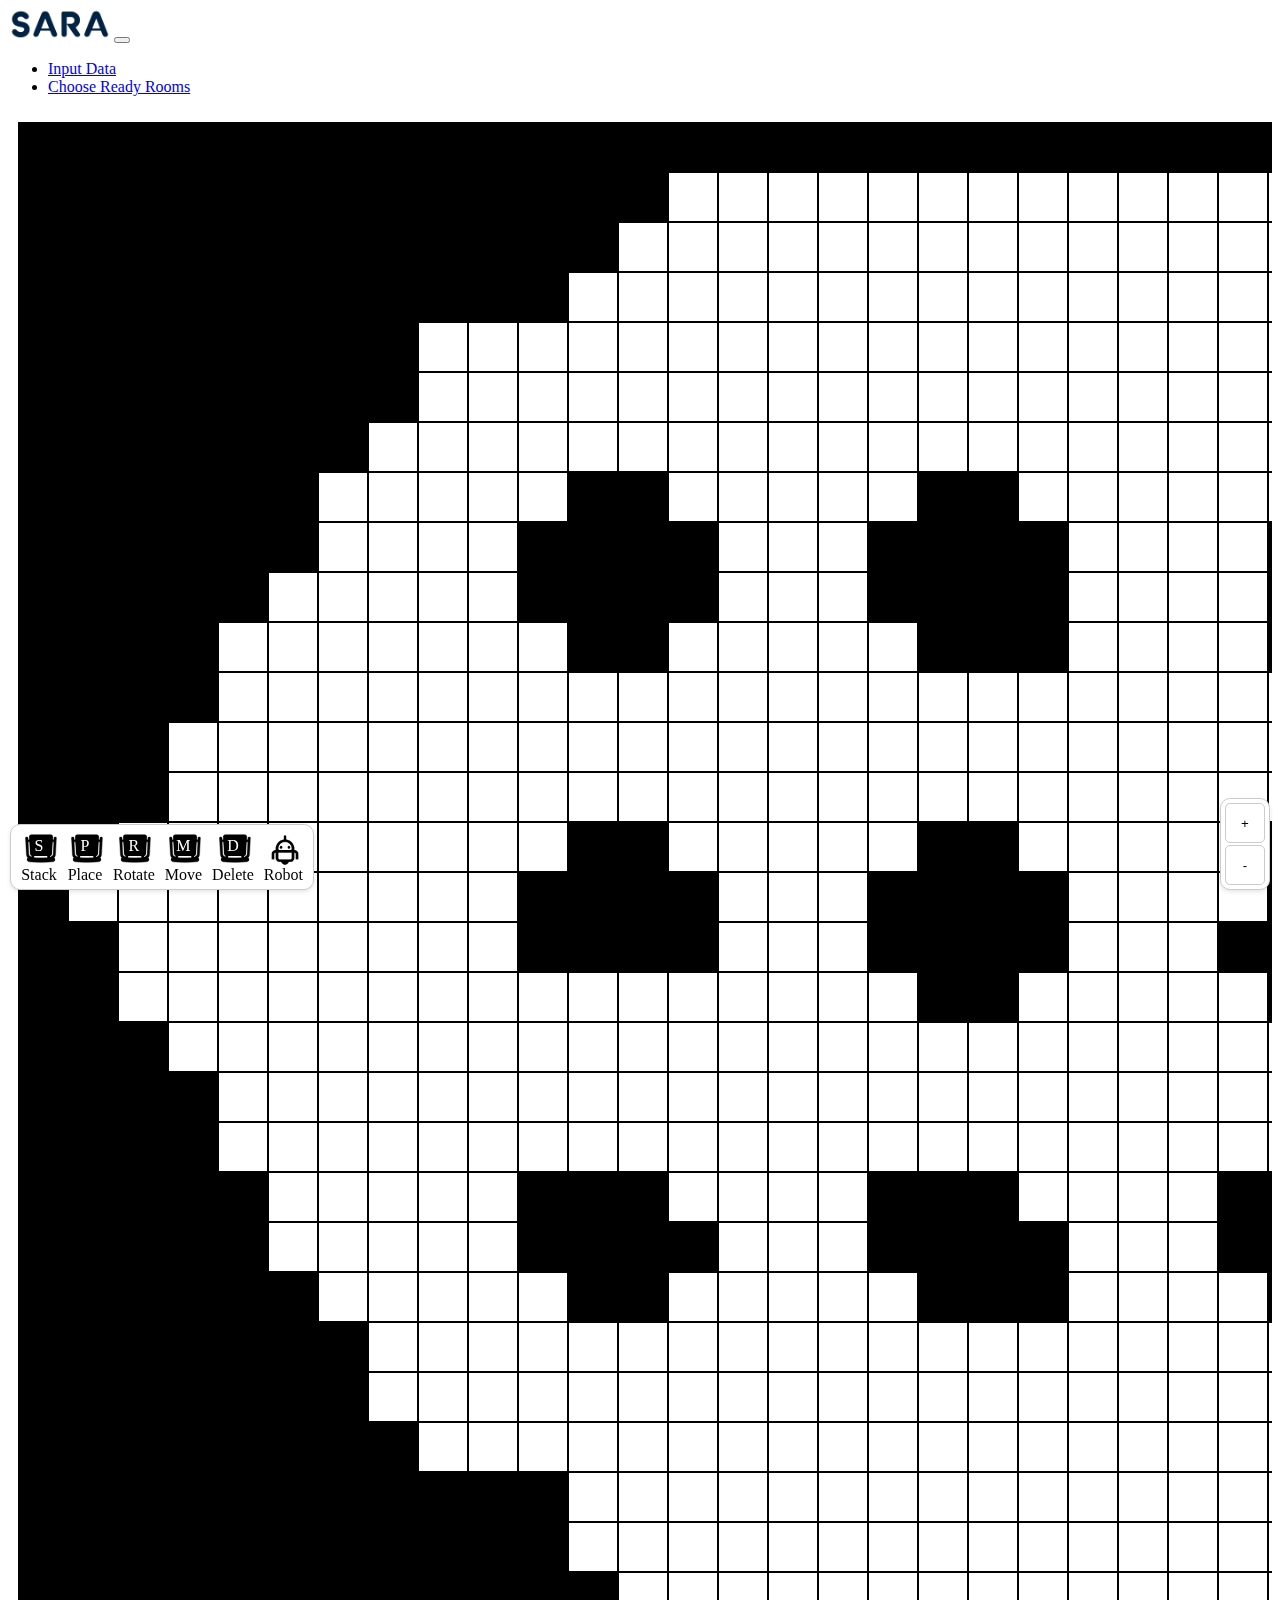
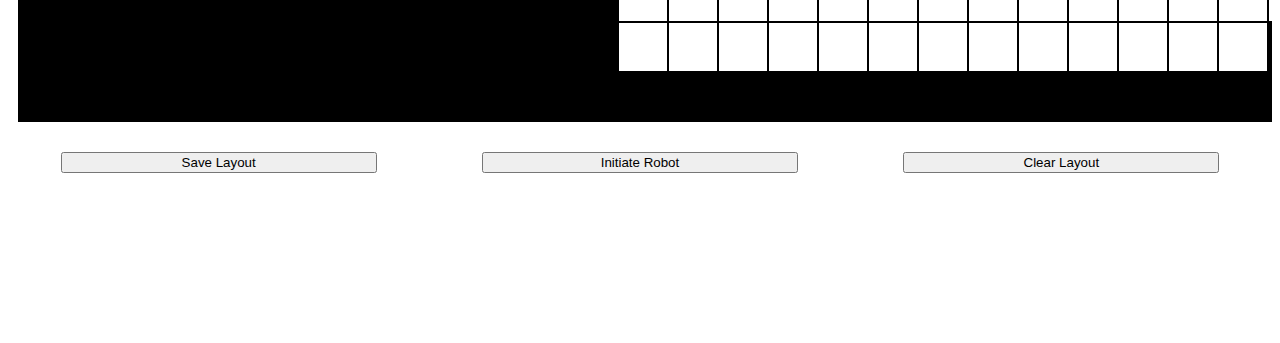
==== App/index.html @ 3e63bf1a "Add files via upload" ====
<!DOCTYPE html>
<html lang="en">
    <head>
        <meta charset="utf-8" />
        <meta name="viewport" content="width=device-width, initial-scale=1" />
        <meta name="color-scheme" content="light only" />
        <title>SARA</title>
        <link
            href="https://cdn.jsdelivr.net/npm/bootstrap@5.3.2/dist/css/bootstrap.min.css"
            rel="stylesheet"
            integrity="sha384-T3c6CoIi6uLrA9TneNEoa7RxnatzjcDSCmG1MXxSR1GAsXEV/Dwwykc2MPK8M2HN"
            crossorigin="anonymous"
        />
        <link rel="stylesheet" href="app.css" />
    </head>
    <body>
        <nav class="navbar navbar-expand-sm bg-info" data-bs-theme="light">
            <div class="container-fluid">
                <img id="logo" src="SARA_logo.png" alt="SARA Logo" />
                <button
                    class="navbar-toggler"
                    type="button"
                    data-bs-toggle="collapse"
                    data-bs-target="#navbarText"
                    aria-controls="navbarText"
                    aria-expanded="false"
                    aria-label="Toggle navigation"
                >
                    <span class="navbar-toggler-icon"></span>
                </button>
                <div class="collapse navbar-collapse" id="navbarText">
                    <ul class="navbar-nav ms-auto mb-2 mb-lg-0">
                        <li class="nav-item">
                            <a class="nav-link" href="input.html">Input Data</a>
                        </li>
                        <li class="nav-item">
                            <a class="nav-link" href="#">Choose Ready Rooms</a>
                        </li>
                    </ul>
                </div>
            </div>
        </nav>

        <div id="legend">
            <div class="mode">
                <div id="stack-logo" class="mode-logo">
                    <img src="chair.png" alt="Chair" class="mode-logo-image" />
                    <span class="mode-logo-text">S</span>
                </div>
                <div class="label">Stack</div>
            </div>

            <div class="mode">
                <div id="place-logo" class="mode-logo">
                    <img src="chair.png" alt="Chair" class="mode-logo-image" />
                    <span class="mode-logo-text">P</span>
                </div>
                <div class="label">Place</div>
            </div>

            <div class="mode">
                <div id="rotate-logo" class="mode-logo">
                    <img src="chair.png" alt="Chair" class="mode-logo-image" />
                    <span class="mode-logo-text">R</span>
                </div>
                <div class="label">Rotate</div>
            </div>

            <div class="mode">
                <div id="move-logo" class="mode-logo">
                    <img src="chair.png" alt="Chair" class="mode-logo-image" />
                    <span class="mode-logo-text">M</span>
                </div>
                <div class="label">Move</div>
            </div>

            <div class="mode">
                <div id="delete-logo" class="mode-logo">
                    <img src="chair.png" alt="Chair" class="mode-logo-image" />
                    <span class="mode-logo-text">D</span>
                </div>
                <div class="label">Delete</div>
            </div>

            <div class="mode">
                <div id="robot-logo" class="mode-logo">
                    <img src="robot.png" alt="Robot" class="mode-logo-image" />
                </div>
                <div class="label">Robot</div>
            </div>
        </div>

        <div class="zoom-controls">
            <button id="zoom-in" class="zoom-button"><span>+</span></button>
            <button id="zoom-out" class="zoom-button"><span>-</span></button>
        </div>

        <div class="grid-container"></div>

        <div id="rotateControlPanel" style="display: none">
            <div id="rotationRangeDegreeDiv">
                <input
                    type="range"
                    id="rotationRange"
                    min="0"
                    max="350"
                    step="10"
                    value="0"
                />
                <span id="rotationDegree">0°</span>
            </div>

            <button id="rotationButton">Set as Default</button>
        </div>

        <div id="send-div">
            <button class="grid-buttons" id="save-layout">
                <span>Save Layout</span>
            </button>
            <button class="grid-buttons" id="send-json">
                <span>Initiate Robot</span>
            </button>
            <button class="grid-buttons" id="clear-layout">
                <span>Clear Layout</span>
            </button>
        </div>

        <!-- <script src="app.js"></script> -->
        <script src="gridModifier.js"></script>
        <script src="zoomHandler.js"></script>
        <script src="utils.js"></script>
        <script src="invalidChairsHandler.js"></script>
        <script src="modeHandler.js"></script>
        <script src="clickHandler.js"></script>
        <script src="gridEventHandler.js"></script>
        <script src="output.js"></script>

        <script
            src="https://cdn.jsdelivr.net/npm/bootstrap@5.3.2/dist/js/bootstrap.bundle.min.js"
            integrity="sha384-C6RzsynM9kWDrMNeT87bh95OGNyZPhcTNXj1NW7RuBCsyN/o0jlpcV8Qyq46cDfL"
            crossorigin="anonymous"
        ></script>
    </body>
</html>
---- App/app.css ----
/* Apply user-select none to all elements to prevent text selection */
* {
    -webkit-user-select: none; /* Safari */
    -moz-user-select: none; /* Firefox */
    -ms-user-select: none; /* IE/Edge */
    user-select: none; /* Standard syntax */
    -webkit-touch-callout: none; /* iOS Safari */
    color-scheme: light only;
}

img {
    pointer-events: none;
}

textarea,
input.text,
input[type="text"],
input[type="button"],
input[type="submit"],
.input-checkbox {
    -webkit-appearance: none;
    border-radius: 0;
}

#logo {
    height: 2em;
}

#input {
    display: flex;
    flex-direction: column;
    align-items: center;
}

#input h2 {
    margin-top: 20px;
}

#dimensions {
    display: flex;
    flex-direction: column;
    gap: 10px;
}

#legend {
    position: fixed;
    bottom: 10px;
    left: 10px;
    display: flex;
    flex-direction: row;
    align-items: center;
    flex-wrap: wrap;
    background-color: white;
    border: 1px solid #ccc;
    border-radius: 10px;
    padding: 5px;
    box-shadow: 0 2px 4px rgba(0, 0, 0, 0.1);
    z-index: 1000;
}

.mode {
    display: flex;
    flex-direction: column;
    align-items: center;
    padding: 0 5px 0 5px;
}

.mode-logo {
    position: relative;
    color: white;
    border: 2px solid transparent; /* Transparent border for inactive state */
    max-height: 2em;
    max-width: 2em;
}

.mode-logo.active-mode {
    border-color: green; /* Green border replaces transparent border in active mode */
    border-radius: 5px;
}

.mode-logo-image {
    max-height: 100%;
    max-width: 100%;
    padding: 0.1em;
}

.mode-logo-text {
    position: absolute;
    top: 45%;
    left: 50%;
    transform: translate(-50%, -50%);
}

.mode-logo-image,
.mode-logo-text {
    display: block;
    margin: 0 auto;
}

.zoom-controls {
    position: fixed;
    bottom: 10px;
    right: 10px;
    display: flex;
    flex-direction: column;
    align-items: center;
    background-color: white;
    border: 1px solid #ccc;
    border-radius: 10px;
    padding: 3px;
    margin: 0px;
    box-shadow: 0 2px 4px rgba(0, 0, 0, 0.1);
    z-index: 1000;
}

.zoom-button {
    background-color: white;
    border: 1px solid #ccc;
    border-radius: 5px;
    padding: 0px;
    margin: 1px;
    width: 40px;
    height: 40px;
    cursor: pointer;
    outline: none;
}

.zoom-button:hover {
    background-color: #ccc;
}

.grid-container {
    display: grid;
    grid-template-columns: repeat(1, 100px);
    padding: 10px;
    overflow-x: auto;
}

.grid-item {
    border: 1px solid black;
    text-align: center;
    aspect-ratio: 1 / 1; /* Ensures items are square */
    overflow: hidden;
}

.black {
    background-color: #000; /* Black grid items */
}

.chair-container-in-grid {
    /* Chair with text in grid */
    position: relative;
    display: flex;
    justify-content: center;
    align-items: center;
    height: 100%;
    width: 100%;
}

.chair-in-grid {
    /* Chair image in grid */
    width: 90%;
    height: 90%;
    object-fit: contain;
    transition: transform 0.1s ease; /* Rotation transition */
    transform-origin: center; /* Centered rotation */
}

.chair-text-in-grid {
    position: absolute;
    top: 50%;
    left: 50%;
    transform: translate(-50%, -50%);
    color: white;
}

.preview-chair-container {
    display: flex;
    justify-content: center;
    align-items: center;
    width: 100%;
    height: 100%;
    pointer-events: none;
}

.preview-chair-in-grid {
    width: 90%;
    height: 90%;
    object-fit: contain;
    opacity: 0.5; /* Make the preview chair faded */
}

.highlighted-red {
    border-color: #b56;
    background-color: rgba(187, 85, 102, 0.7);
}

.highlighted-yellow {
    border-color: #da3;
    background-color: rgba(221, 170, 51, 0.7);
}

.highlighted-blue {
    border-color: #048;
    background-color: rgba(0, 68, 136, 0.7);
}

.robot-in-grid {
    width: 100%;
    height: 100%;
    object-fit: contain;
}

.chair-container-in-grid:hover,
.mode-logo:hover {
    cursor: pointer;
}

#rotateControlPanel {
    position: fixed;
    bottom: 100px;
    left: 50%;
    width: 70%;
    transform: translateX(-50%);
    display: flex;
    flex-direction: column;
    align-items: center;
    background-color: white;
    border: 1px solid #ccc;
    border-radius: 10px;
    padding: 5px;
    box-shadow: 0 2px 4px rgba(0, 0, 0, 0.1);
    z-index: 1000;
}

#rotationRangeDegreeDiv {
    display: flex;
    flex-direction: row;
    justify-content: center;
    width: 100%;
}

#rotationRange {
    width: 70%;
    margin-right: 10px;
}

#rotationButton {
    width: 60%;
}

.grid-buttons {
    width: 25%;
}

#send-div {
    display: flex;
    flex-direction: row;
    justify-content: space-around;
    margin: 20px auto 170px auto;
}

/* For smaller screens */
@media (max-width: 430px) {
    .mode-logo-image {
        font-size: 0.7em;
    }
    .mode-logo-text {
        font-size: 0.9em;
    }
    .label {
        font-size: 0.7em;
    }
    .zoom-button {
        width: 30px;
        height: 30px;
        font-size: 1em;
    }
}
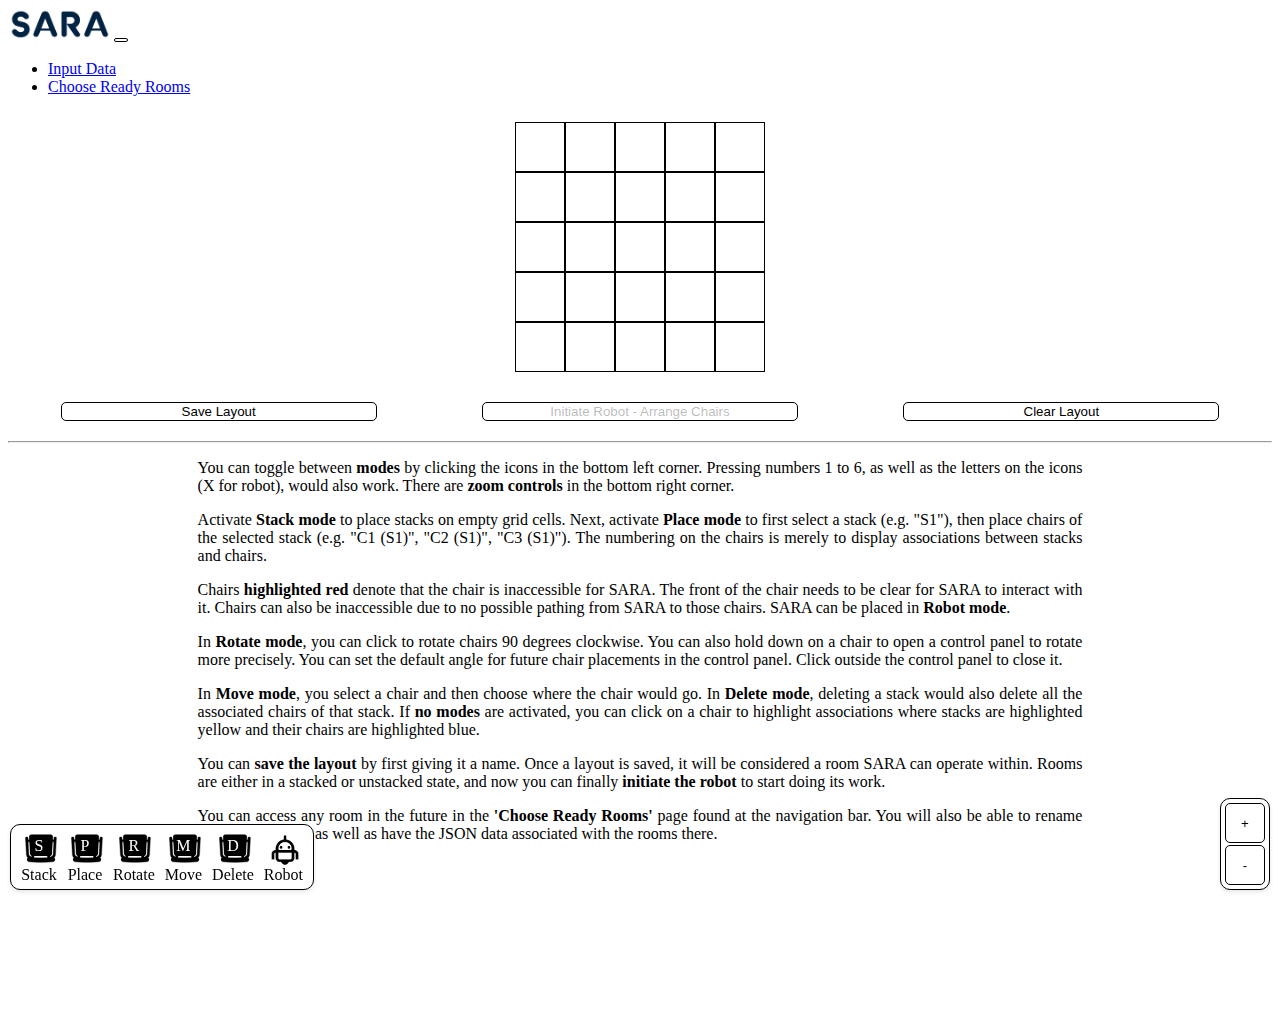
==== commit c999aab9: "Add files via upload" ====
--- a/App/index.html
+++ b/App/index.html
@@ -34,12 +34,20 @@
                             <a class="nav-link" href="input.html">Input Data</a>
                         </li>
                         <li class="nav-item">
-                            <a class="nav-link" href="#">Choose Ready Rooms</a>
+                            <a class="nav-link" href="layouts.html"
+                                >Choose Ready Rooms</a
+                            >
                         </li>
                     </ul>
                 </div>
             </div>
         </nav>
+
+        <h2 id="layoutTitle"></h2>
+
+        <h3 id="roomStateLabel" style="display: none">
+            Current State: <span id="roomStateValue"></span>
+        </h3>
 
         <div id="legend">
             <div class="mode">
@@ -113,20 +121,85 @@
             <button id="rotationButton">Set as Default</button>
         </div>
 
+        <div id="stack-counter" style="display: none">
+            <p>
+                <span id="stack"></span> Remaining Chairs:
+                <span id="remainder"></span>
+            </p>
+        </div>
+
         <div id="send-div">
             <button class="grid-buttons" id="save-layout">
                 <span>Save Layout</span>
             </button>
-            <button class="grid-buttons" id="send-json">
-                <span>Initiate Robot</span>
+            <button class="grid-buttons" id="initiateRobot" disabled>
+                <span>Initiate Robot - Arrange Chairs</span>
             </button>
             <button class="grid-buttons" id="clear-layout">
                 <span>Clear Layout</span>
             </button>
         </div>
 
+        <hr />
+
+        <div id="tutorial">
+            <p>
+                You can toggle between <strong>modes</strong> by clicking the
+                icons in the bottom left corner. Pressing numbers 1 to 6, as
+                well as the letters on the icons (X for robot), would also work.
+                There are <strong>zoom controls</strong> in the bottom right
+                corner.
+            </p>
+            <p>
+                Activate <strong>Stack mode</strong> to place stacks on empty
+                grid cells. Next, activate <strong>Place mode</strong> to first
+                select a stack (e.g. "S1"), then place chairs of the selected
+                stack (e.g. "C1 (S1)", "C2 (S1)", "C3 (S1)"). The numbering on
+                the chairs is merely to display associations between stacks and
+                chairs.
+            </p>
+            <p>
+                Chairs <strong>highlighted red</strong> denote that the chair is
+                inaccessible for SARA. The front of the chair needs to be clear
+                for SARA to interact with it. Chairs can also be inaccessible
+                due to no possible pathing from SARA to those chairs. SARA can
+                be placed in <strong>Robot mode</strong>.
+            </p>
+            <p>
+                In <strong>Rotate mode</strong>, you can click to rotate chairs
+                90 degrees clockwise. You can also hold down on a chair to open
+                a control panel to rotate more precisely. You can set the
+                default angle for future chair placements in the control panel.
+                Click outside the control panel to close it.
+            </p>
+            <p>
+                In <strong>Move mode</strong>, you select a chair and then
+                choose where the chair would go. In
+                <strong>Delete mode</strong>, deleting a stack would also delete
+                all the associated chairs of that stack. If
+                <strong>no modes</strong> are activated, you can click on a
+                chair to highlight associations where stacks are highlighted
+                yellow and their chairs are highlighted blue.
+            </p>
+            <p>
+                You can <strong>save the layout</strong> by first giving it a
+                name. Once a layout is saved, it will be considered a room SARA
+                can operate within. Rooms are either in a stacked or unstacked
+                state, and now you can finally
+                <strong>initiate the robot</strong> to start doing its work.
+            </p>
+            <p>
+                You can access any room in the future in the
+                <strong>'Choose Ready Rooms'</strong> page found at the
+                navigation bar. You will also be able to rename and delete
+                rooms, as well as have the JSON data associated with the rooms
+                there.
+            </p>
+        </div>
+
         <!-- <script src="app.js"></script> -->
         <script src="gridModifier.js"></script>
+        <script src="layoutModifier.js"></script>
         <script src="zoomHandler.js"></script>
         <script src="utils.js"></script>
         <script src="invalidChairsHandler.js"></script>
--- a/App/app.css
+++ b/App/app.css
@@ -32,14 +32,63 @@
     align-items: center;
 }
 
-#input h2 {
-    margin-top: 20px;
-}
-
 #dimensions {
     display: flex;
     flex-direction: column;
     gap: 10px;
+}
+
+#saved-layouts,
+#premade-templates,
+#input-dimensions,
+#input-pgm,
+#input-json {
+    display: flex;
+    flex-direction: column;
+    align-items: center;
+    gap: 5px;
+    width: 75%;
+    padding: 10px;
+    margin: 10px auto;
+    border: 1px solid black;
+    border-radius: 10px;
+}
+
+.layout-item {
+    display: flex;
+    flex-direction: row;
+    justify-content: center;
+    gap: 5px;
+    width: 100%;
+}
+
+textarea {
+    resize: vertical;
+    width: 80%;
+}
+
+.layout-item button {
+    display: flex;
+    flex-direction: column;
+    justify-content: center;
+}
+
+button {
+    background-color: white;
+    border: 1px solid black;
+    border-radius: 5px;
+    cursor: pointer;
+    outline: none;
+}
+
+button:hover {
+    background-color: #ccc;
+}
+
+#layoutTitle,
+#roomStateLabel {
+    text-align: center;
+    margin: 10px;
 }
 
 #legend {
@@ -51,7 +100,7 @@
     align-items: center;
     flex-wrap: wrap;
     background-color: white;
-    border: 1px solid #ccc;
+    border: 1px solid black;
     border-radius: 10px;
     padding: 5px;
     box-shadow: 0 2px 4px rgba(0, 0, 0, 0.1);
@@ -105,7 +154,7 @@
     flex-direction: column;
     align-items: center;
     background-color: white;
-    border: 1px solid #ccc;
+    border: 1px solid black;
     border-radius: 10px;
     padding: 3px;
     margin: 0px;
@@ -114,19 +163,10 @@
 }
 
 .zoom-button {
-    background-color: white;
-    border: 1px solid #ccc;
-    border-radius: 5px;
     padding: 0px;
     margin: 1px;
     width: 40px;
     height: 40px;
-    cursor: pointer;
-    outline: none;
-}
-
-.zoom-button:hover {
-    background-color: #ccc;
 }
 
 .grid-container {
@@ -211,6 +251,13 @@
     object-fit: contain;
 }
 
+.preview-robot-in-grid {
+    width: 100%;
+    height: 100%;
+    object-fit: contain;
+    opacity: 0.5;
+}
+
 .chair-container-in-grid:hover,
 .mode-logo:hover {
     cursor: pointer;
@@ -226,7 +273,7 @@
     flex-direction: column;
     align-items: center;
     background-color: white;
-    border: 1px solid #ccc;
+    border: 1px solid black;
     border-radius: 10px;
     padding: 5px;
     box-shadow: 0 2px 4px rgba(0, 0, 0, 0.1);
@@ -249,6 +296,26 @@
     width: 60%;
 }
 
+#stack-counter {
+    position: fixed;
+    bottom: 100px;
+    left: 50%;
+    transform: translateX(-50%);
+    display: flex;
+    flex-direction: column;
+    align-items: center;
+    background-color: white;
+    border: 1px solid black;
+    border-radius: 10px;
+    padding: 5px;
+    box-shadow: 0 2px 4px rgba(0, 0, 0, 0.1);
+    z-index: 1000;
+}
+
+#stack-counter p {
+    margin: 0;
+}
+
 .grid-buttons {
     width: 25%;
 }
@@ -257,7 +324,17 @@
     display: flex;
     flex-direction: row;
     justify-content: space-around;
-    margin: 20px auto 170px auto;
+    margin: 20px auto 20px auto;
+}
+
+#tutorial {
+    text-align: justify;
+    width: 70%;
+    margin: auto auto 170px auto;
+}
+
+#tutorial p {
+    margin-bottom: 10px;
 }
 
 /* For smaller screens */
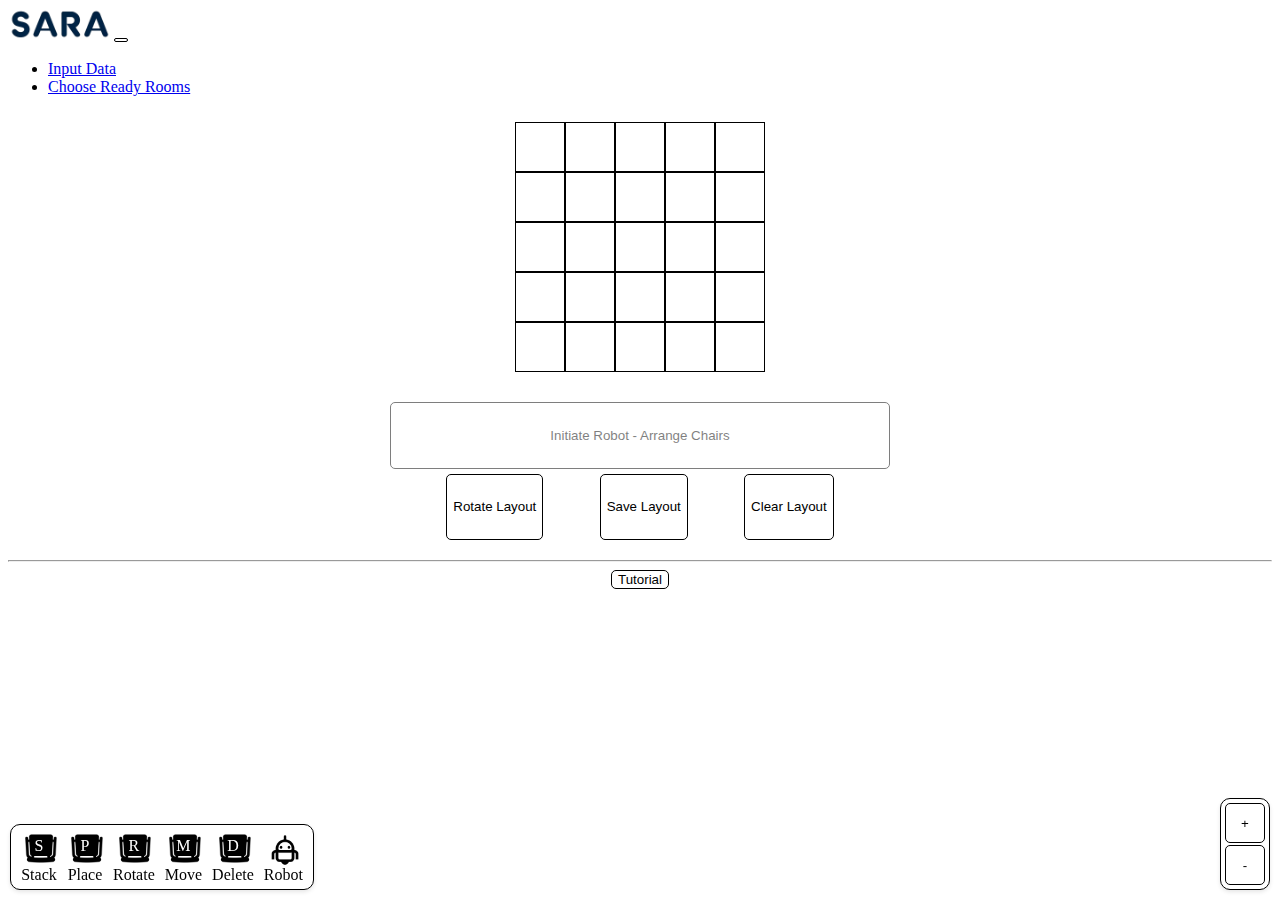
==== commit 172eb893: "Add files via upload" ====
--- a/App/index.html
+++ b/App/index.html
@@ -128,73 +128,52 @@
             </p>
         </div>
 
-        <div id="send-div">
-            <button class="grid-buttons" id="save-layout">
-                <span>Save Layout</span>
+        <div id="moveControls" class="hidden">
+            <button id="moveUp">Up</button>
+            <button id="moveLeft">Left</button>
+            <button id="toggleSelectMode">Switch to Multi-Select</button>
+            <button id="moveRight">Right</button>
+            <button id="moveDown">Down</button>
+        </div>
+
+        <div id="buttons-div">
+            <button class="grid-buttons grey-out" id="initiateRobot">
+                Initiate Robot - Arrange Chairs
             </button>
-            <button class="grid-buttons" id="initiateRobot" disabled>
-                <span>Initiate Robot - Arrange Chairs</span>
-            </button>
-            <button class="grid-buttons" id="clear-layout">
-                <span>Clear Layout</span>
-            </button>
+            <div id="grid-buttons-div">
+                <button class="grid-buttons" id="rotate-layout">
+                    Rotate Layout
+                </button>
+                <button class="grid-buttons" id="save-layout">
+                    Save Layout
+                </button>
+                <button class="grid-buttons" id="clear-layout">
+                    Clear Layout
+                </button>
+            </div>
         </div>
 
         <hr />
 
         <div id="tutorial">
-            <p>
-                You can toggle between <strong>modes</strong> by clicking the
-                icons in the bottom left corner. Pressing numbers 1 to 6, as
-                well as the letters on the icons (X for robot), would also work.
-                There are <strong>zoom controls</strong> in the bottom right
-                corner.
-            </p>
-            <p>
-                Activate <strong>Stack mode</strong> to place stacks on empty
-                grid cells. Next, activate <strong>Place mode</strong> to first
-                select a stack (e.g. "S1"), then place chairs of the selected
-                stack (e.g. "C1 (S1)", "C2 (S1)", "C3 (S1)"). The numbering on
-                the chairs is merely to display associations between stacks and
-                chairs.
-            </p>
-            <p>
-                Chairs <strong>highlighted red</strong> denote that the chair is
-                inaccessible for SARA. The front of the chair needs to be clear
-                for SARA to interact with it. Chairs can also be inaccessible
-                due to no possible pathing from SARA to those chairs. SARA can
-                be placed in <strong>Robot mode</strong>.
-            </p>
-            <p>
-                In <strong>Rotate mode</strong>, you can click to rotate chairs
-                90 degrees clockwise. You can also hold down on a chair to open
-                a control panel to rotate more precisely. You can set the
-                default angle for future chair placements in the control panel.
-                Click outside the control panel to close it.
-            </p>
-            <p>
-                In <strong>Move mode</strong>, you select a chair and then
-                choose where the chair would go. In
-                <strong>Delete mode</strong>, deleting a stack would also delete
-                all the associated chairs of that stack. If
-                <strong>no modes</strong> are activated, you can click on a
-                chair to highlight associations where stacks are highlighted
-                yellow and their chairs are highlighted blue.
-            </p>
-            <p>
-                You can <strong>save the layout</strong> by first giving it a
-                name. Once a layout is saved, it will be considered a room SARA
-                can operate within. Rooms are either in a stacked or unstacked
-                state, and now you can finally
-                <strong>initiate the robot</strong> to start doing its work.
-            </p>
-            <p>
-                You can access any room in the future in the
-                <strong>'Choose Ready Rooms'</strong> page found at the
-                navigation bar. You will also be able to rename and delete
-                rooms, as well as have the JSON data associated with the rooms
-                there.
-            </p>
+            <button id="openTutorial">Tutorial</button>
+        </div>
+
+        <div id="tutorialOverlay" class="tutorial-overlay hidden">
+            <div class="tutorial-content">
+                <div class="tutorial-header">
+                    <span id="tutorialTitle">Tutorial</span>
+                    <button id="closeTutorial">X</button>
+                </div>
+                <div class="tutorial-main-content">
+                    <div id="tutorialText"></div>
+                    <div id="tutorialImages"></div>
+                </div>
+                <!-- Horizontal rule to separate content from navigation -->
+                <div class="tutorial-navigation" id="tutorialNavigation">
+                    <!-- Number buttons will be inserted here -->
+                </div>
+            </div>
         </div>
 
         <!-- <script src="app.js"></script> -->
@@ -207,6 +186,7 @@
         <script src="clickHandler.js"></script>
         <script src="gridEventHandler.js"></script>
         <script src="output.js"></script>
+        <script src="tutorial.js"></script>
 
         <script
             src="https://cdn.jsdelivr.net/npm/bootstrap@5.3.2/dist/js/bootstrap.bundle.min.js"
--- a/App/app.css
+++ b/App/app.css
@@ -32,10 +32,21 @@
     align-items: center;
 }
 
+#fileInput {
+    width: 100%;
+    max-width: 250px;
+}
+
 #dimensions {
     display: flex;
     flex-direction: column;
     gap: 10px;
+}
+
+#premade-templates div {
+    display: flex;
+    flex-direction: column;
+    align-items: center;
 }
 
 #saved-layouts,
@@ -47,11 +58,12 @@
     flex-direction: column;
     align-items: center;
     gap: 5px;
-    width: 75%;
     padding: 10px;
     margin: 10px auto;
     border: 1px solid black;
     border-radius: 10px;
+    width: 90%;
+    max-width: 500px;
 }
 
 .layout-item {
@@ -77,6 +89,7 @@
     background-color: white;
     border: 1px solid black;
     border-radius: 5px;
+    color: black;
     cursor: pointer;
     outline: none;
 }
@@ -89,6 +102,11 @@
 #roomStateLabel {
     text-align: center;
     margin: 10px;
+}
+
+.grey-out {
+    /* color: #1010104d; */
+    opacity: 0.5;
 }
 
 #legend {
@@ -267,7 +285,8 @@
     position: fixed;
     bottom: 100px;
     left: 50%;
-    width: 70%;
+    width: 90%;
+    max-width: 300px;
     transform: translateX(-50%);
     display: flex;
     flex-direction: column;
@@ -310,31 +329,170 @@
     padding: 5px;
     box-shadow: 0 2px 4px rgba(0, 0, 0, 0.1);
     z-index: 1000;
+    padding: 10px;
 }
 
 #stack-counter p {
     margin: 0;
 }
 
+#initiateRobot {
+    width: 90%;
+    max-width: 500px;
+}
+
+#buttons-div {
+    display: flex;
+    flex-direction: column;
+    gap: 5px;
+    align-items: center;
+    margin: 20px;
+}
+
 .grid-buttons {
-    width: 25%;
-}
-
-#send-div {
+    min-height: 5em;
+}
+
+#grid-buttons-div {
     display: flex;
     flex-direction: row;
-    justify-content: space-around;
-    margin: 20px auto 20px auto;
+    justify-content: space-evenly;
+    width: 90%;
+    max-width: 500px;
 }
 
 #tutorial {
-    text-align: justify;
-    width: 70%;
-    margin: auto auto 170px auto;
-}
-
-#tutorial p {
-    margin-bottom: 10px;
+    width: 100%;
+    margin: auto auto 200px auto;
+    text-align: center;
+}
+
+.tutorial-overlay {
+    position: fixed;
+    top: 0;
+    left: 0;
+    width: 100%;
+    height: 100%;
+    background: rgba(0, 0, 0, 0.8);
+    display: flex;
+    justify-content: center;
+    align-items: center;
+    z-index: 1000;
+}
+
+#tutorialImage {
+    max-width: 100%;
+    margin: 20px 0;
+}
+
+#tutorialImages {
+    text-align: center;
+    display: flex;
+    flex-direction: row;
+    flex-wrap: wrap;
+    justify-content: space-evenly;
+    max-width: 1000px;
+    margin: auto;
+}
+
+#tutorialText {
+    max-width: 500px;
+    width: 100%;
+    margin: auto;
+}
+
+.tutorial-image {
+    max-width: 100%; /* Ensure images do not exceed the content width */
+    border: 1px solid black;
+    border-radius: 10px;
+    box-shadow: 0 2px 4px rgba(0, 0, 0, 0.1);
+    margin: 5px auto;
+    max-height: 60vh;
+}
+
+.tutorial-overlay {
+    /* Other styles remain unchanged */
+    display: flex;
+    flex-direction: column; /* Stack content vertically */
+    justify-content: center;
+}
+
+.tutorial-content {
+    background: white;
+    padding: 10px 20px;
+    border-radius: 10px;
+    width: 90%; /* Fixed width */
+    height: 90%; /* Fixed height */
+    overflow-y: auto;
+    text-align: center;
+    display: flex;
+    flex-direction: column;
+    justify-content: space-between; /* Ensure space between content and navigation */
+}
+
+.tutorial-header {
+    display: flex;
+    justify-content: center; /* Center children */
+    align-items: center;
+    position: relative; /* Needed for absolute positioning of the close button */
+    width: 100%;
+}
+
+#tutorialTitle {
+    text-align: center;
+    font-size: 1.5em; /* Adjust font size as needed */
+}
+
+#closeTutorial {
+    position: absolute; /* Position the button absolutely within the header */
+    right: 20px; /* Adjust based on your layout */
+    top: 50%;
+    transform: translateY(-50%); /* Center the button vertically */
+    cursor: pointer;
+}
+
+.tutorial-main-content {
+    overflow-y: auto;
+    flex-grow: 1; /* Allow this section to take up available space */
+    -ms-overflow-style: none; /* IE and Edge */
+    scrollbar-width: none; /* Firefox */
+}
+
+.tutorial-main-content::-webkit-scrollbar {
+    display: none; /* Hide scrollbar for Chrome, Safari and Opera */
+}
+
+.tutorial-navigation {
+    display: flex;
+    justify-content: center;
+    flex-shrink: 1;
+}
+
+.tutorial-nav-button {
+    flex: 1; /* Equal width for all buttons */
+    max-width: 30px;
+    white-space: nowrap; /* Prevent text breaking */
+    margin: 5px;
+    padding: 5px 10px;
+    cursor: pointer;
+    background-color: #f0f0f0;
+    border: 1px solid #ddd;
+    border-radius: 5px;
+    text-align: center;
+    line-height: 30px;
+    display: flex;
+    justify-content: center;
+    align-items: center;
+}
+
+.tutorial-nav-button.active {
+    border-color: #048;
+    background-color: rgba(0, 68, 136, 0.7);
+    color: white;
+}
+
+.hidden {
+    display: none;
 }
 
 /* For smaller screens */
@@ -354,3 +512,49 @@
         font-size: 1em;
     }
 }
+
+#moveControls.show {
+    display: grid;
+    position: fixed;
+    bottom: 90px;
+    left: 50%;
+    margin: auto;
+    width: 90%;
+    max-width: 300px;
+    transform: translateX(-50%);
+    justify-content: center;
+    justify-items: center;
+    align-items: center;
+    gap: 5px; /* Minimal gap for visual separation */
+    z-index: 1000;
+    background-color: white;
+    border: 1px solid black;
+    border-radius: 10px;
+    padding: 5px;
+    box-shadow: 0 2px 4px rgba(0, 0, 0, 0.1);
+}
+
+#toggleSelectMode {
+    grid-column: 2 / 3;
+    grid-row: 2 / 3;
+}
+
+#moveUp {
+    grid-column: 2 / 3;
+    grid-row: 1 / 2;
+}
+
+#moveLeft {
+    grid-column: 1 / 2;
+    grid-row: 2 / 3;
+}
+
+#moveRight {
+    grid-column: 3 / 4;
+    grid-row: 2 / 3;
+}
+
+#moveDown {
+    grid-column: 2 / 3;
+    grid-row: 3 / 4;
+}
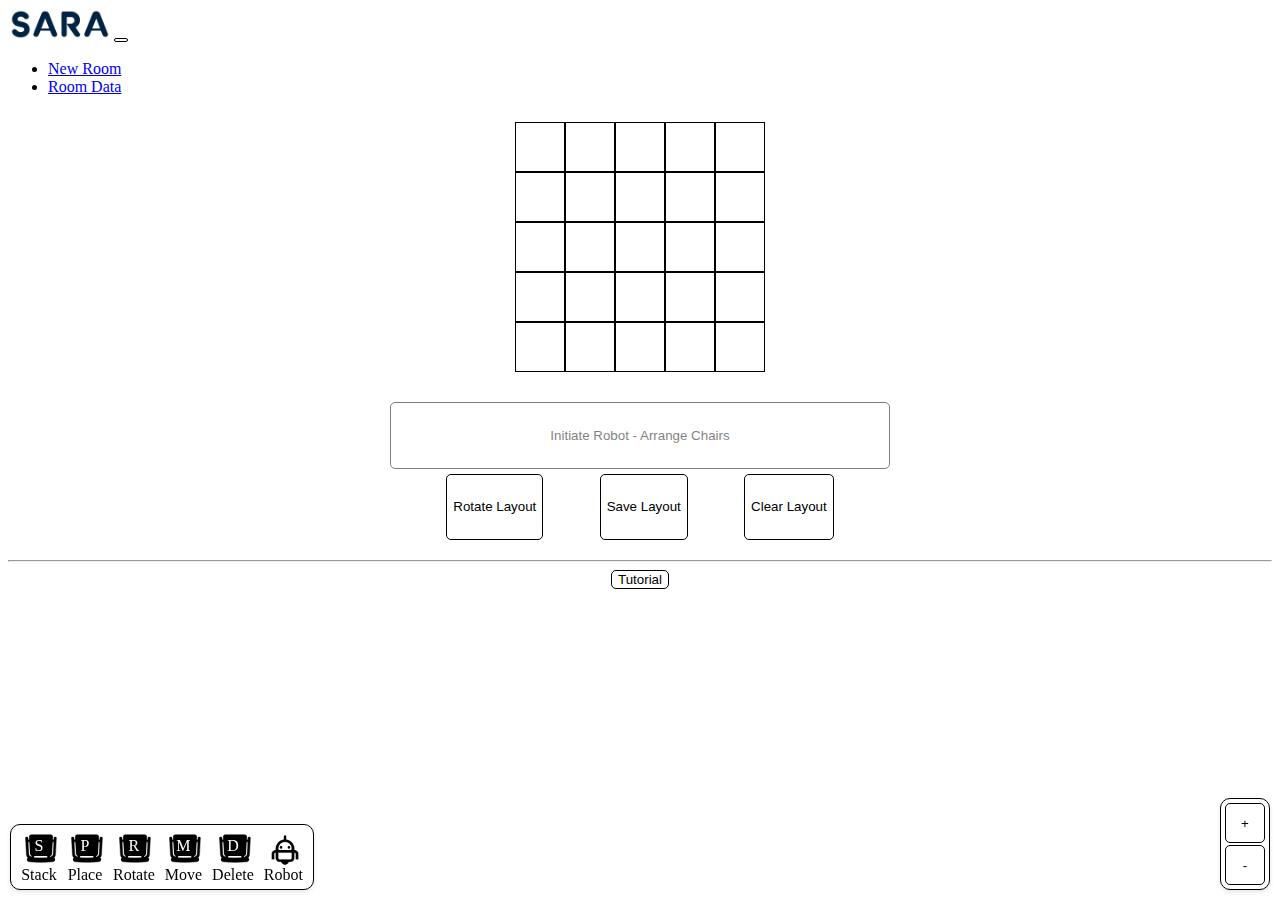
==== commit 873b0e0d: "Add files via upload" ====
--- a/App/index.html
+++ b/App/index.html
@@ -16,7 +16,9 @@
     <body>
         <nav class="navbar navbar-expand-sm bg-info" data-bs-theme="light">
             <div class="container-fluid">
-                <img id="logo" src="SARA_logo.png" alt="SARA Logo" />
+                <a href="index.html"
+                    ><img id="logo" src="SARA_logo.png" alt="SARA Logo"
+                /></a>
                 <button
                     class="navbar-toggler"
                     type="button"
@@ -31,11 +33,11 @@
                 <div class="collapse navbar-collapse" id="navbarText">
                     <ul class="navbar-nav ms-auto mb-2 mb-lg-0">
                         <li class="nav-item">
-                            <a class="nav-link" href="input.html">Input Data</a>
+                            <a class="nav-link" href="input.html">New Room</a>
                         </li>
                         <li class="nav-item">
                             <a class="nav-link" href="layouts.html"
-                                >Choose Ready Rooms</a
+                                >Room Data</a
                             >
                         </li>
                     </ul>
@@ -102,6 +104,8 @@
             <button id="zoom-in" class="zoom-button"><span>+</span></button>
             <button id="zoom-out" class="zoom-button"><span>-</span></button>
         </div>
+
+        <h2 id="loading-text">Loading...</h2>
 
         <div class="grid-container"></div>
 
--- a/App/app.css
+++ b/App/app.css
@@ -187,6 +187,10 @@
     height: 40px;
 }
 
+#loading-text {
+    text-align: center;
+}
+
 .grid-container {
     display: grid;
     grid-template-columns: repeat(1, 100px);
@@ -466,20 +470,21 @@
     display: flex;
     justify-content: center;
     flex-shrink: 1;
+    width: 100%;
 }
 
 .tutorial-nav-button {
-    flex: 1; /* Equal width for all buttons */
-    max-width: 30px;
-    white-space: nowrap; /* Prevent text breaking */
-    margin: 5px;
-    padding: 5px 10px;
+    /* flex: 1; */
+    max-width: 40px;
+    width: 10%;
+    white-space: nowrap;
+    margin: 2px;
+    padding: 5px 5px;
     cursor: pointer;
     background-color: #f0f0f0;
     border: 1px solid #ddd;
     border-radius: 5px;
     text-align: center;
-    line-height: 30px;
     display: flex;
     justify-content: center;
     align-items: center;
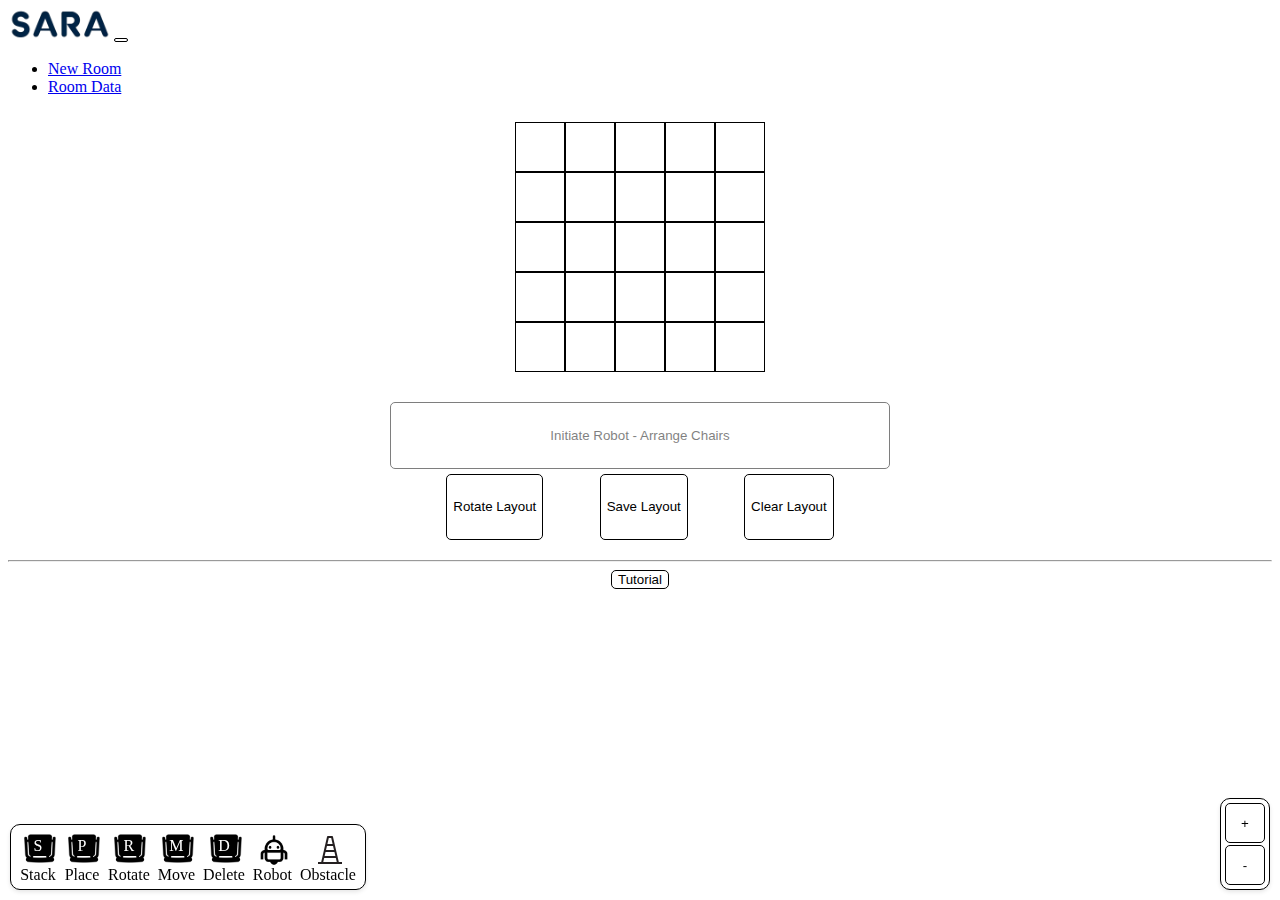
==== commit 49e1a134: "pgm update" ====
--- a/App/index.html
+++ b/App/index.html
@@ -98,6 +98,17 @@
                 </div>
                 <div class="label">Robot</div>
             </div>
+
+            <div class="mode">
+                <div id="obstacle-logo" class="mode-logo">
+                    <img
+                        src="obstacle.png"
+                        alt="Obstacle"
+                        class="mode-logo-image"
+                    />
+                </div>
+                <div class="label">Obstacle</div>
+            </div>
         </div>
 
         <div class="zoom-controls">
--- a/App/app.css
+++ b/App/app.css
@@ -6,6 +6,7 @@
     user-select: none; /* Standard syntax */
     -webkit-touch-callout: none; /* iOS Safari */
     color-scheme: light only;
+    touch-action: manipulation;
 }
 
 img {
@@ -129,7 +130,7 @@
     display: flex;
     flex-direction: column;
     align-items: center;
-    padding: 0 5px 0 5px;
+    padding: 0 4px 0 4px;
 }
 
 .mode-logo {
@@ -444,15 +445,21 @@
 
 #tutorialTitle {
     text-align: center;
-    font-size: 1.5em; /* Adjust font size as needed */
+    font-size: 1.1em;
+    font-weight: bold;
+    width: 75%;
 }
 
 #closeTutorial {
-    position: absolute; /* Position the button absolutely within the header */
-    right: 20px; /* Adjust based on your layout */
-    top: 50%;
-    transform: translateY(-50%); /* Center the button vertically */
+    position: absolute;
+    right: 0;
+    top: 0;
+    width: 25px;
+    height: 25px;
+    display: flex;
     cursor: pointer;
+    justify-content: center;
+    align-items: center;
 }
 
 .tutorial-main-content {
@@ -518,6 +525,12 @@
     }
 }
 
+@media (max-width: 365px) {
+    .zoom-controls {
+        bottom: 70px;
+    }
+}
+
 #moveControls.show {
     display: grid;
     position: fixed;
@@ -563,3 +576,27 @@
     grid-column: 2 / 3;
     grid-row: 3 / 4;
 }
+
+#imagePreview {
+    display: flex;
+    flex-direction: row;
+    justify-content: center;
+    align-items: center;
+    background-color: #cdcdcd;
+    width: 100%;
+    aspect-ratio: 1/1;
+}
+
+#uploadedImage {
+    height: 70%;
+    width: 70%;
+}
+
+#rotationControl {
+    width: 100%;
+    text-align: center;
+}
+
+#pgmNote {
+    text-align: center;
+}
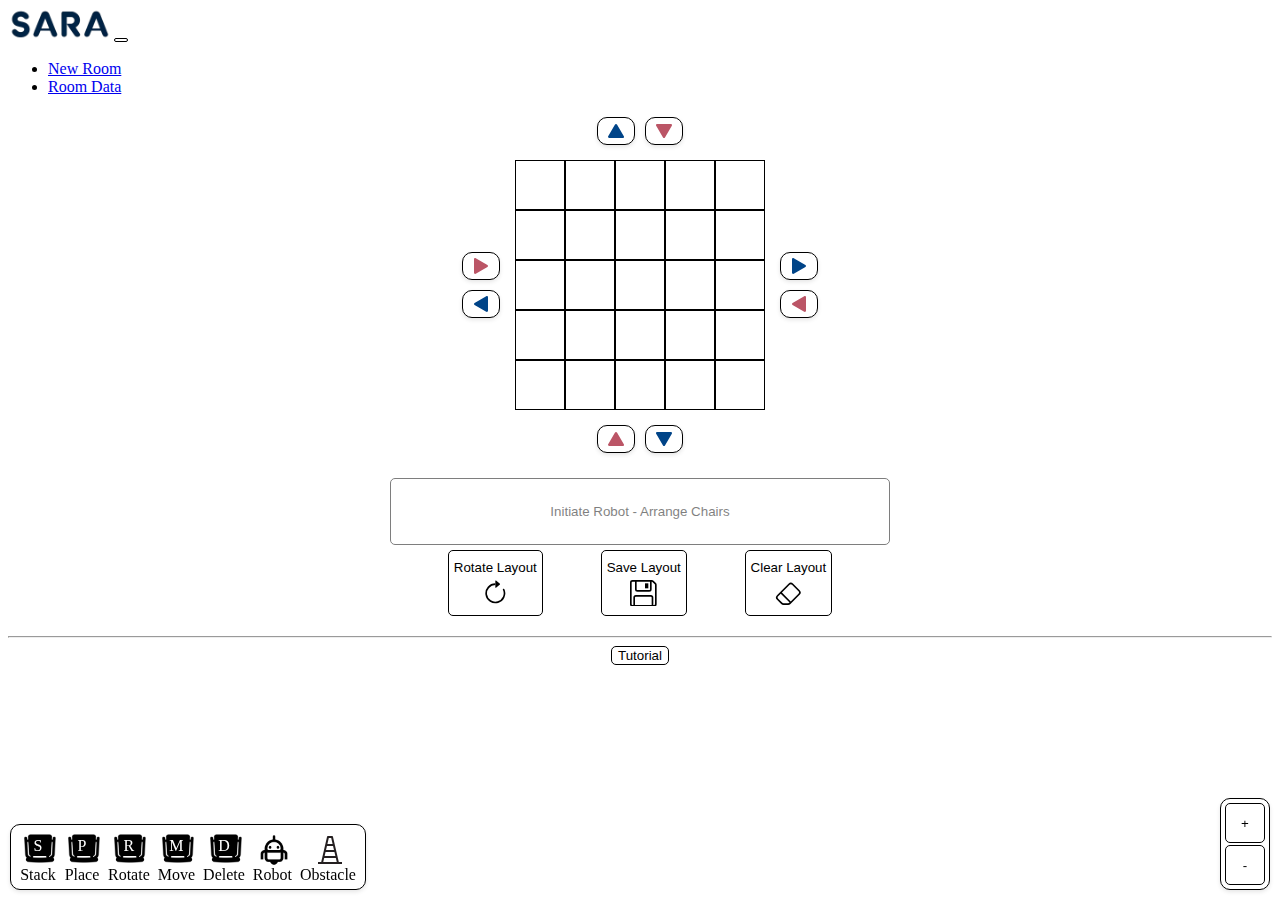
==== commit 8566d961: "Add files via upload" ====
--- a/App/index.html
+++ b/App/index.html
@@ -5,6 +5,7 @@
         <meta name="viewport" content="width=device-width, initial-scale=1" />
         <meta name="color-scheme" content="light only" />
         <title>SARA</title>
+        <link rel="icon" type="image/x-icon" href="favicon.png" />
         <link
             href="https://cdn.jsdelivr.net/npm/bootstrap@5.3.2/dist/css/bootstrap.min.css"
             rel="stylesheet"
@@ -118,7 +119,159 @@
 
         <h2 id="loading-text">Loading...</h2>
 
-        <div class="grid-container"></div>
+        <div class="grid-outer-container">
+            <div class="grid-arrows top-arrows">
+                <span class="arrow" id="add-row-top" title="Add Row Top">
+                    <svg
+                        xmlns="http://www.w3.org/2000/svg"
+                        width="16"
+                        height="16"
+                        fill="currentColor"
+                        class="bi bi-triangle-fill add"
+                        viewBox="0 0 16 16"
+                    >
+                        <path
+                            fill-rule="evenodd"
+                            d="M7.022 1.566a1.13 1.13 0 0 1 1.96 0l6.857 11.667c.457.778-.092 1.767-.98 1.767H1.144c-.889 0-1.437-.99-.98-1.767z"
+                        />
+                    </svg>
+                </span>
+                <span class="arrow" id="remove-row-top" title="Remove Row Top">
+                    <svg
+                        xmlns="http://www.w3.org/2000/svg"
+                        width="16"
+                        height="16"
+                        fill="currentColor"
+                        class="bi bi-triangle-fill remove"
+                        viewBox="0 0 16 16"
+                        transform="rotate(180)"
+                    >
+                        <path
+                            fill-rule="evenodd"
+                            d="M7.022 1.566a1.13 1.13 0 0 1 1.96 0l6.857 11.667c.457.778-.092 1.767-.98 1.767H1.144c-.889 0-1.437-.99-.98-1.767z"
+                        />
+                    </svg>
+                </span>
+            </div>
+            <div class="grid-arrows side-arrows left-arrows">
+                <span
+                    class="arrow"
+                    id="remove-col-left"
+                    title="Remove Column Left"
+                >
+                    <svg
+                        xmlns="http://www.w3.org/2000/svg"
+                        width="16"
+                        height="16"
+                        fill="currentColor"
+                        class="bi bi-triangle-fill remove"
+                        viewBox="0 0 16 16"
+                        transform="rotate(90)"
+                    >
+                        <path
+                            fill-rule="evenodd"
+                            d="M7.022 1.566a1.13 1.13 0 0 1 1.96 0l6.857 11.667c.457.778-.092 1.767-.98 1.767H1.144c-.889 0-1.437-.99-.98-1.767z"
+                        />
+                    </svg>
+                </span>
+                <span class="arrow" id="add-col-left" title="Add Column Left">
+                    <svg
+                        xmlns="http://www.w3.org/2000/svg"
+                        width="16"
+                        height="16"
+                        fill="currentColor"
+                        class="bi bi-triangle-fill add"
+                        viewBox="0 0 16 16"
+                        transform="rotate(-90)"
+                    >
+                        <path
+                            fill-rule="evenodd"
+                            d="M7.022 1.566a1.13 1.13 0 0 1 1.96 0l6.857 11.667c.457.778-.092 1.767-.98 1.767H1.144c-.889 0-1.437-.99-.98-1.767z"
+                        />
+                    </svg>
+                </span>
+            </div>
+
+            <div class="grid-container">
+                <!-- Grid items will go here -->
+            </div>
+
+            <div class="grid-arrows side-arrows right-arrows">
+                <span class="arrow" id="add-col-right" title="Add Column Right">
+                    <svg
+                        xmlns="http://www.w3.org/2000/svg"
+                        width="16"
+                        height="16"
+                        fill="currentColor"
+                        class="bi bi-triangle-fill add"
+                        viewBox="0 0 16 16"
+                        transform="rotate(90)"
+                    >
+                        <path
+                            fill-rule="evenodd"
+                            d="M7.022 1.566a1.13 1.13 0 0 1 1.96 0l6.857 11.667c.457.778-.092 1.767-.98 1.767H1.144c-.889 0-1.437-.99-.98-1.767z"
+                        />
+                    </svg>
+                </span>
+                <span
+                    class="arrow"
+                    id="remove-col-right"
+                    title="Remove Column Right"
+                >
+                    <svg
+                        xmlns="http://www.w3.org/2000/svg"
+                        width="16"
+                        height="16"
+                        fill="currentColor"
+                        class="bi bi-triangle-fill remove"
+                        viewBox="0 0 16 16"
+                        transform="rotate(-90)"
+                    >
+                        <path
+                            fill-rule="evenodd"
+                            d="M7.022 1.566a1.13 1.13 0 0 1 1.96 0l6.857 11.667c.457.778-.092 1.767-.98 1.767H1.144c-.889 0-1.437-.99-.98-1.767z"
+                        />
+                    </svg>
+                </span>
+            </div>
+            <div class="grid-arrows bottom-arrows">
+                <span
+                    class="arrow"
+                    id="remove-row-bottom"
+                    title="Remove Row Bottom"
+                >
+                    <svg
+                        xmlns="http://www.w3.org/2000/svg"
+                        width="16"
+                        height="16"
+                        fill="currentColor"
+                        class="bi bi-triangle-fill remove"
+                        viewBox="0 0 16 16"
+                    >
+                        <path
+                            fill-rule="evenodd"
+                            d="M7.022 1.566a1.13 1.13 0 0 1 1.96 0l6.857 11.667c.457.778-.092 1.767-.98 1.767H1.144c-.889 0-1.437-.99-.98-1.767z"
+                        />
+                    </svg>
+                </span>
+                <span class="arrow" id="add-row-bottom" title="Add Row Bottom">
+                    <svg
+                        xmlns="http://www.w3.org/2000/svg"
+                        width="16"
+                        height="16"
+                        fill="currentColor"
+                        class="bi bi-triangle-fill add"
+                        viewBox="0 0 16 16"
+                        transform="rotate(180)"
+                    >
+                        <path
+                            fill-rule="evenodd"
+                            d="M7.022 1.566a1.13 1.13 0 0 1 1.96 0l6.857 11.667c.457.778-.092 1.767-.98 1.767H1.144c-.889 0-1.437-.99-.98-1.767z"
+                        />
+                    </svg>
+                </span>
+            </div>
+        </div>
 
         <div id="rotateControlPanel" style="display: none">
             <div id="rotationRangeDegreeDiv">
@@ -158,12 +311,53 @@
             <div id="grid-buttons-div">
                 <button class="grid-buttons" id="rotate-layout">
                     Rotate Layout
+                    <svg
+                        xmlns="http://www.w3.org/2000/svg"
+                        width="16"
+                        height="16"
+                        fill="currentColor"
+                        class="bi bi-arrow-clockwise grid-button-logo"
+                        viewBox="0 0 16 16"
+                    >
+                        <path
+                            fill-rule="evenodd"
+                            d="M8 3a5 5 0 1 0 4.546 2.914.5.5 0 0 1 .908-.417A6 6 0 1 1 8 2z"
+                        />
+                        <path
+                            d="M8 4.466V.534a.25.25 0 0 1 .41-.192l2.36 1.966c.12.1.12.284 0 .384L8.41 4.658A.25.25 0 0 1 8 4.466"
+                        />
+                    </svg>
                 </button>
                 <button class="grid-buttons" id="save-layout">
                     Save Layout
+                    <svg
+                        xmlns="http://www.w3.org/2000/svg"
+                        width="16"
+                        height="16"
+                        fill="currentColor"
+                        class="bi bi-floppy grid-button-logo"
+                        viewBox="0 0 16 16"
+                    >
+                        <path d="M11 2H9v3h2z" />
+                        <path
+                            d="M1.5 0h11.586a1.5 1.5 0 0 1 1.06.44l1.415 1.414A1.5 1.5 0 0 1 16 2.914V14.5a1.5 1.5 0 0 1-1.5 1.5h-13A1.5 1.5 0 0 1 0 14.5v-13A1.5 1.5 0 0 1 1.5 0M1 1.5v13a.5.5 0 0 0 .5.5H2v-4.5A1.5 1.5 0 0 1 3.5 9h9a1.5 1.5 0 0 1 1.5 1.5V15h.5a.5.5 0 0 0 .5-.5V2.914a.5.5 0 0 0-.146-.353l-1.415-1.415A.5.5 0 0 0 13.086 1H13v4.5A1.5 1.5 0 0 1 11.5 7h-7A1.5 1.5 0 0 1 3 5.5V1H1.5a.5.5 0 0 0-.5.5m3 4a.5.5 0 0 0 .5.5h7a.5.5 0 0 0 .5-.5V1H4zM3 15h10v-4.5a.5.5 0 0 0-.5-.5h-9a.5.5 0 0 0-.5.5z"
+                        />
+                    </svg>
                 </button>
                 <button class="grid-buttons" id="clear-layout">
                     Clear Layout
+                    <svg
+                        xmlns="http://www.w3.org/2000/svg"
+                        width="16"
+                        height="16"
+                        fill="currentColor"
+                        class="bi bi-eraser grid-button-logo"
+                        viewBox="0 0 16 16"
+                    >
+                        <path
+                            d="M8.086 2.207a2 2 0 0 1 2.828 0l3.879 3.879a2 2 0 0 1 0 2.828l-5.5 5.5A2 2 0 0 1 7.879 15H5.12a2 2 0 0 1-1.414-.586l-2.5-2.5a2 2 0 0 1 0-2.828zm2.121.707a1 1 0 0 0-1.414 0L4.16 7.547l5.293 5.293 4.633-4.633a1 1 0 0 0 0-1.414zM8.746 13.547 3.453 8.254 1.914 9.793a1 1 0 0 0 0 1.414l2.5 2.5a1 1 0 0 0 .707.293H7.88a1 1 0 0 0 .707-.293z"
+                        />
+                    </svg>
                 </button>
             </div>
         </div>
--- a/App/app.css
+++ b/App/app.css
@@ -50,6 +50,10 @@
     align-items: center;
 }
 
+#premade-templates * select {
+    width: 188px;
+}
+
 #saved-layouts,
 #premade-templates,
 #input-dimensions,
@@ -196,7 +200,6 @@
     display: grid;
     grid-template-columns: repeat(1, 100px);
     padding: 10px;
-    overflow-x: auto;
 }
 
 .grid-item {
@@ -356,6 +359,11 @@
 
 .grid-buttons {
     min-height: 5em;
+    display: flex;
+    flex-direction: column;
+    justify-content: center;
+    align-items: center;
+    padding: 5px;
 }
 
 #grid-buttons-div {
@@ -597,6 +605,78 @@
     text-align: center;
 }
 
-#pgmNote {
-    text-align: center;
-}
+#note {
+    text-align: center;
+}
+
+.grid-outer-container {
+    display: grid;
+    grid-template-columns: min-content min-content min-content; /* Adjust the 40px as needed for the arrows */
+    grid-template-rows: min-content min-content min-content; /* Adjust the 40px as needed for the top and bottom arrows */
+    justify-content: center;
+    justify-items: center;
+    align-items: center;
+    overflow-x: auto;
+}
+
+/* Positioning individual arrow groups */
+.top-arrows,
+.bottom-arrows {
+    grid-column: 2 / 3; /* Centered horizontally */
+    display: flex;
+    gap: 10px; /* Space between add and remove arrows */
+    margin: 5px auto;
+}
+
+.left-arrows,
+.right-arrows {
+    grid-row: 2 / 3; /* Centered vertically */
+    display: flex;
+    flex-direction: column;
+    gap: 10px; /* Adjust the gap between the arrows as needed */
+    align-self: center;
+    margin: auto 5px;
+}
+
+.arrow {
+    /* Arrow button styles */
+    background-color: white;
+    border: 1px solid black;
+    border-radius: 10px;
+    padding: 5px 10px; /* Adjust the padding as needed */
+    box-shadow: 0 2px 4px rgba(0, 0, 0, 0.1);
+    aspect-ratio: 1/1;
+    display: flex;
+    justify-content: center;
+    align-items: center;
+    cursor: pointer;
+}
+
+svg {
+    display: flex;
+    justify-content: center;
+    align-items: center;
+}
+
+.arrow:hover {
+    background-color: #ccc;
+}
+
+.grid-container {
+    grid-column: 2 / 3;
+    grid-row: 2 / 3;
+}
+
+.bi.bi-triangle-fill.add {
+    fill: #048; /* Color for add buttons */
+}
+
+.bi.bi-triangle-fill.remove {
+    fill: #b56; /* Color for remove buttons */
+}
+
+.grid-button-logo {
+    margin-top: 5px;
+    height: 2em;
+    width: 2em;
+}
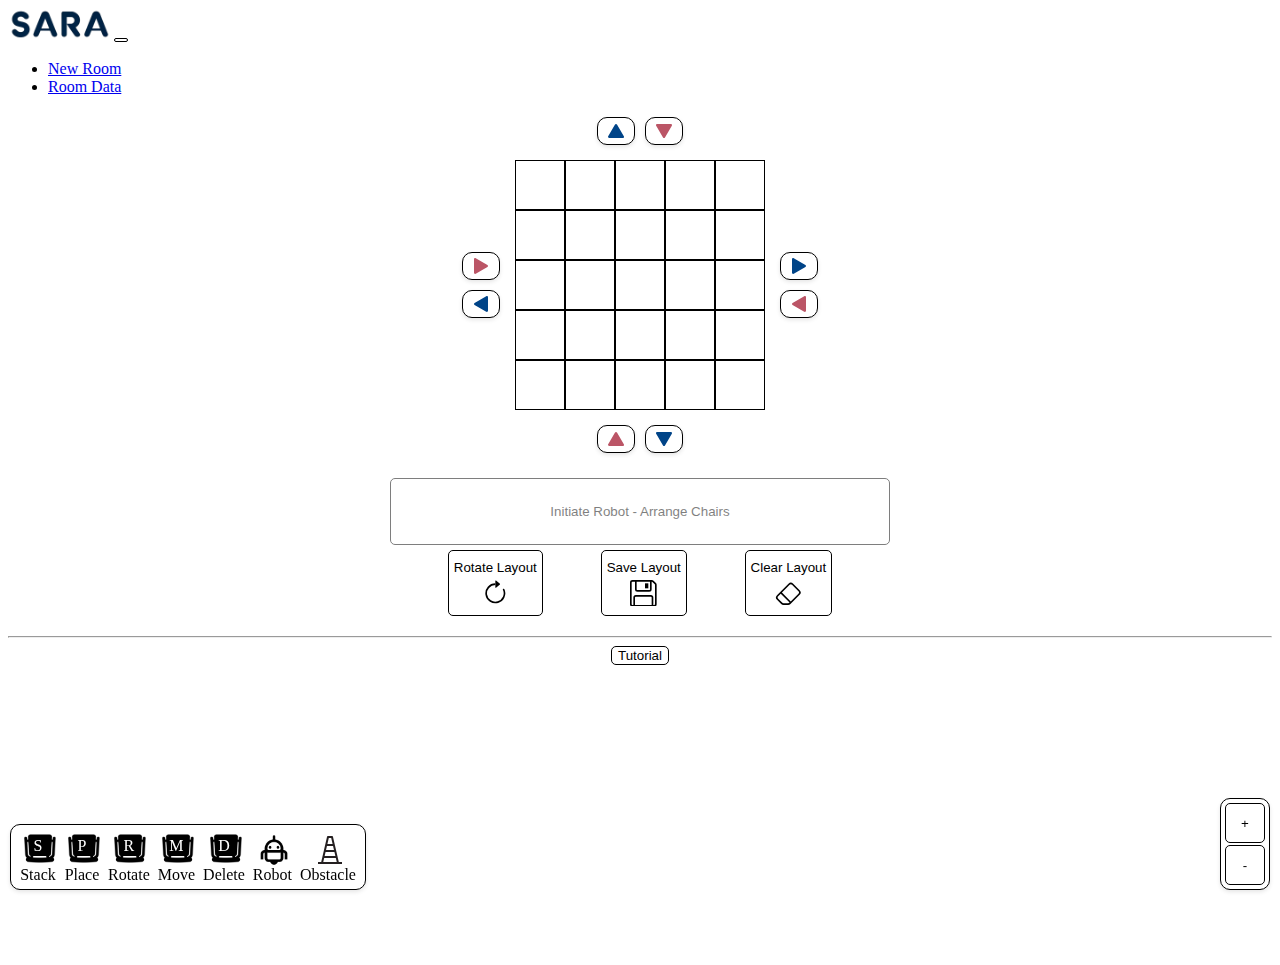
==== commit f87acf46: "Add files via upload" ====
--- a/App/index.html
+++ b/App/index.html
@@ -142,9 +142,8 @@
                         width="16"
                         height="16"
                         fill="currentColor"
-                        class="bi bi-triangle-fill remove"
-                        viewBox="0 0 16 16"
-                        transform="rotate(180)"
+                        class="bi bi-triangle-fill remove down"
+                        viewBox="0 0 16 16"
                     >
                         <path
                             fill-rule="evenodd"
@@ -164,9 +163,8 @@
                         width="16"
                         height="16"
                         fill="currentColor"
-                        class="bi bi-triangle-fill remove"
-                        viewBox="0 0 16 16"
-                        transform="rotate(90)"
+                        class="bi bi-triangle-fill remove right"
+                        viewBox="0 0 16 16"
                     >
                         <path
                             fill-rule="evenodd"
@@ -180,9 +178,8 @@
                         width="16"
                         height="16"
                         fill="currentColor"
-                        class="bi bi-triangle-fill add"
-                        viewBox="0 0 16 16"
-                        transform="rotate(-90)"
+                        class="bi bi-triangle-fill add left"
+                        viewBox="0 0 16 16"
                     >
                         <path
                             fill-rule="evenodd"
@@ -203,9 +200,8 @@
                         width="16"
                         height="16"
                         fill="currentColor"
-                        class="bi bi-triangle-fill add"
-                        viewBox="0 0 16 16"
-                        transform="rotate(90)"
+                        class="bi bi-triangle-fill add right"
+                        viewBox="0 0 16 16"
                     >
                         <path
                             fill-rule="evenodd"
@@ -223,9 +219,8 @@
                         width="16"
                         height="16"
                         fill="currentColor"
-                        class="bi bi-triangle-fill remove"
-                        viewBox="0 0 16 16"
-                        transform="rotate(-90)"
+                        class="bi bi-triangle-fill remove left"
+                        viewBox="0 0 16 16"
                     >
                         <path
                             fill-rule="evenodd"
@@ -260,9 +255,8 @@
                         width="16"
                         height="16"
                         fill="currentColor"
-                        class="bi bi-triangle-fill add"
-                        viewBox="0 0 16 16"
-                        transform="rotate(180)"
+                        class="bi bi-triangle-fill add down"
+                        viewBox="0 0 16 16"
                     >
                         <path
                             fill-rule="evenodd"
@@ -297,11 +291,16 @@
         </div>
 
         <div id="moveControls" class="hidden">
+            <h4 id="selectModeIndicator">Single-Select Mode</h4>
             <button id="moveUp">Up</button>
             <button id="moveLeft">Left</button>
             <button id="toggleSelectMode">Switch to Multi-Select</button>
             <button id="moveRight">Right</button>
             <button id="moveDown">Down</button>
+            <div id="selectionControls">
+                <button id="selectAll">Select All</button>
+                <button id="deselectAll">Deselect All</button>
+            </div>
         </div>
 
         <div id="buttons-div">
--- a/App/app.css
+++ b/App/app.css
@@ -99,7 +99,7 @@
     outline: none;
 }
 
-button:hover {
+button:not(.tutorial-nav-button):hover {
     background-color: #ccc;
 }
 
@@ -341,6 +341,7 @@
 }
 
 #stack-counter p {
+    width: max-content;
     margin: 0;
 }
 
@@ -376,7 +377,7 @@
 
 #tutorial {
     width: 100%;
-    margin: auto auto 200px auto;
+    margin: auto auto 300px auto;
     text-align: center;
 }
 
@@ -483,21 +484,21 @@
 
 .tutorial-navigation {
     display: flex;
+    flex-wrap: wrap; /* Allow the buttons to wrap onto the next line */
     justify-content: center;
     flex-shrink: 1;
     width: 100%;
 }
 
 .tutorial-nav-button {
-    /* flex: 1; */
+    flex: 1;
+    color: white;
     max-width: 40px;
     width: 10%;
     white-space: nowrap;
     margin: 2px;
     padding: 5px 5px;
     cursor: pointer;
-    background-color: #f0f0f0;
-    border: 1px solid #ddd;
     border-radius: 5px;
     text-align: center;
     display: flex;
@@ -506,13 +507,35 @@
 }
 
 .tutorial-nav-button.active {
-    border-color: #048;
-    background-color: rgba(0, 68, 136, 0.7);
-    color: white;
+    border: 3px solid black;
+    color: black;
+    font-weight: bold;
+}
+
+.tutorial-button-blue {
+    background-color: #47a;
+}
+
+.tutorial-button-red {
+    background-color: #e67;
+}
+
+.tutorial-button-green {
+    background-color: #283;
+}
+
+.tutorial-button-yellow {
+    background-color: #cb4;
 }
 
 .hidden {
     display: none;
+}
+
+@media (max-width: 500px) {
+    .tutorial-nav-button {
+        flex: 1 0 10%;
+    }
 }
 
 /* For smaller screens */
@@ -533,7 +556,7 @@
     }
 }
 
-@media (max-width: 365px) {
+@media (max-width: 390px) {
     .zoom-controls {
         bottom: 70px;
     }
@@ -551,38 +574,63 @@
     justify-content: center;
     justify-items: center;
     align-items: center;
-    gap: 5px; /* Minimal gap for visual separation */
+    gap: 5px;
     z-index: 1000;
     background-color: white;
     border: 1px solid black;
     border-radius: 10px;
     padding: 5px;
     box-shadow: 0 2px 4px rgba(0, 0, 0, 0.1);
+    grid-template-columns: 1fr max-content 1fr;
+    grid-template-rows: auto max-content max-content max-content 1fr;
+}
+
+#selectModeIndicator {
+    grid-column: 1 / -1;
+    grid-row: 1;
+}
+
+#selectionControls {
+    grid-column: 1 / -1;
+    grid-row: 6;
+    display: flex;
+    justify-content: space-evenly;
+    gap: 10px;
+    width: 100%;
+}
+
+#moveLeft {
+    grid-column: 1;
+    grid-row: 2 / 5;
+    width: 100%;
+}
+
+#moveRight {
+    grid-column: 3;
+    grid-row: 2 / 5;
+    width: 100%;
+}
+
+#moveUp {
+    grid-column: 2;
+    grid-row: 2;
+    width: 33%;
 }
 
 #toggleSelectMode {
-    grid-column: 2 / 3;
-    grid-row: 2 / 3;
-}
-
-#moveUp {
-    grid-column: 2 / 3;
-    grid-row: 1 / 2;
-}
-
-#moveLeft {
-    grid-column: 1 / 2;
-    grid-row: 2 / 3;
-}
-
-#moveRight {
-    grid-column: 3 / 4;
-    grid-row: 2 / 3;
+    grid-column: 2;
+    grid-row: 3;
 }
 
 #moveDown {
-    grid-column: 2 / 3;
-    grid-row: 3 / 4;
+    grid-column: 2;
+    grid-row: 4;
+    width: 33%;
+}
+
+#selectAll,
+#deselectAll {
+    width: 40%;
 }
 
 #imagePreview {
@@ -596,8 +644,8 @@
 }
 
 #uploadedImage {
-    height: 70%;
-    width: 70%;
+    width: 60%;
+    max-height: 60%;
 }
 
 #rotationControl {
@@ -680,3 +728,15 @@
     height: 2em;
     width: 2em;
 }
+
+.down {
+    transform: rotate(180deg);
+}
+
+.left {
+    transform: rotate(-90deg);
+}
+
+.right {
+    transform: rotate(90deg);
+}
